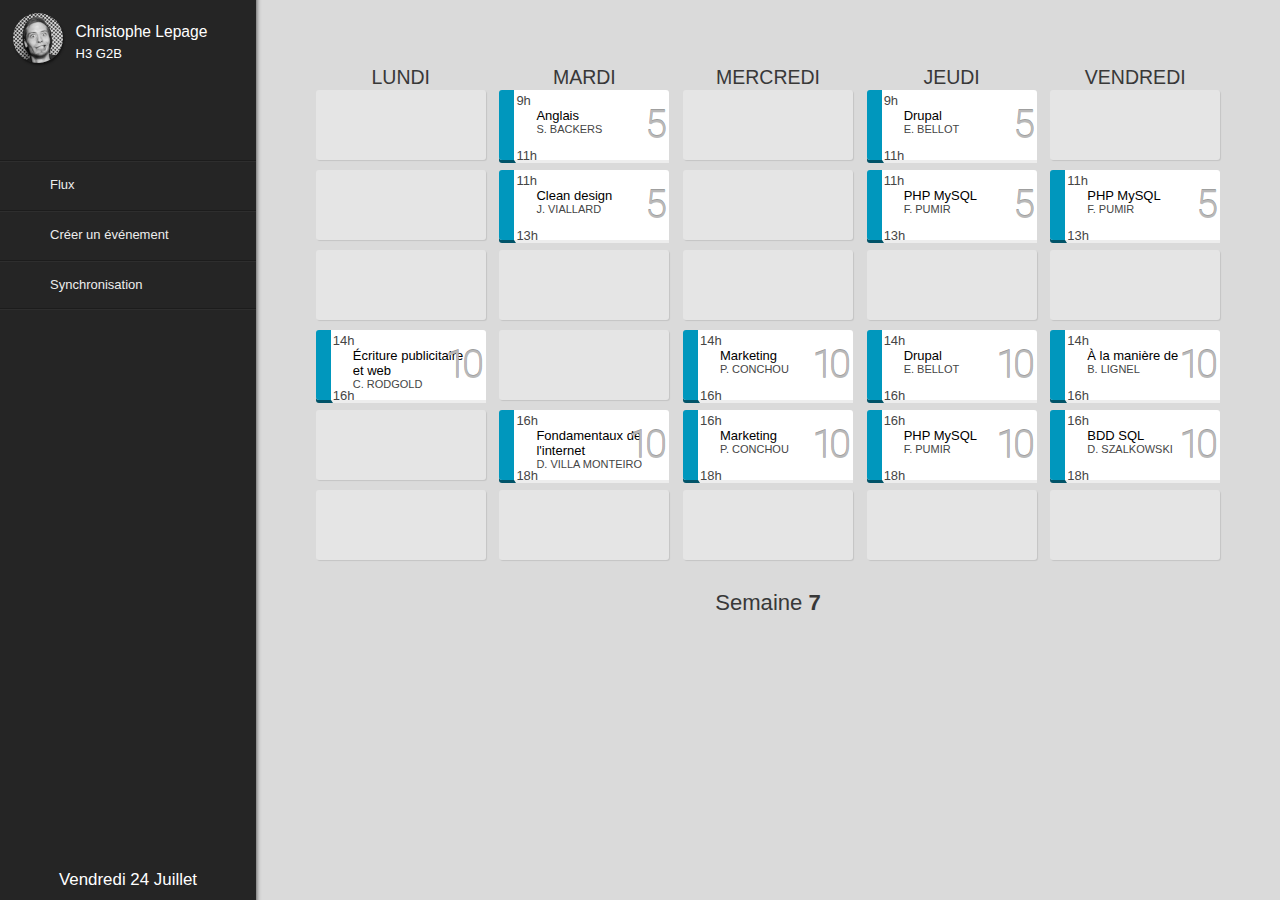
==== Live/index.html @ 9b77a420 "weather API" ====
<!DOCTYPE html>

<html lang="fr">
<head>
	<meta charset="UTF-8" />
	
	<title>Heti'cal</title>
	
	<meta name="description" content="">
	<meta name="robots" content="noindex, nofollow">
	<meta content="IE-edge" http-equiv="X-UA-Compatible">
	<meta name="viewport" content="width=device-width, initial-scale=1">

	<!--[if lt IE 9]>
	  <script src="//html5shiv.googlecode.com/svn/trunk/html5.js"></script>
	  <script>window.html5 || document.write('<script src="js/vendor/html5shiv.js"><\/script>')</script>
	<![endif]-->

	<link rel="icon" href="public/uploads/favicon.ico" />

	<!-- STYLESHEETS -->  
	<link href="public/css/reset.css" rel="stylesheet" type="text/css" /> 
	<link href="public/css/global.css" rel="stylesheet" type="text/css" />
	<link href='http://fonts.googleapis.com/css?family=Roboto:400,300,500,700' rel='stylesheet' type='text/css'>
    <!-- /STYLESHEETS -->
</head>
<body>
	<section class="leftContent">
		<header>
			<img src="public/uploads/pp.jpg" alt="pp" class="profilPic">
				<h1>Christophe Lepage</h1>
				<h2>H3 G2B</h2>
				<a href="#" class="settings">Profil</a>
		</header>
		<ul>
			<li>
				<a href="#">Flux</a>
				<div class="toggle">
					<div class="flux">
						<h1>Christophe Lepage à créé</h1>
						<q>« Cours du soir : Illustrator »</q>
						<p>Jeudi 18 février, à 18h</p>
					</div>
					<div class="flux">
						<h1>Johanna Pineau à créé</h1>
						<q>« Cours du soir : Illustrator »</q>
						<p>Jeudi 18 février, à 18h</p>
					</div>
					<div class="flux">
						<h1>Hugo Leloup à créé</h1>
						<q>« Cours du soir : Illustrator »</q>
						<p>Jeudi 18 février, à 18h</p>
					</div>
					<div class="flux">
						<h1>Christophe Lepage à créé</h1>
						<q>« Cours du soir : Illustrator »</q>
						<p>Jeudi 18 février, à 18h</p>
					</div>
				</div>
			</li>
			<li>
				<a href="#">Créer un événement</a>
				<div class="toggle">
				    <div class="event">
				        <form method="post" action="traitement.php">
				            <p>
				                <input type="date" name="date" id="date"/>
				                
				                <input type="text" name="nameEvent" id="nameEvent" placeholder="Nom de l'événement"/>
				                
				                <input type="text" name="group" id="group" placeholder="Groupes"/>
				                
				                <input type="text" name="hourly" id="hourly" placeholder="Horaires"/>

				                <input type="submit" value="+" />
				            </p>
				        </form>
				    </div>
				</div>
			</li>
			<li>
				<a href="#">Synchronisation</a>
				<div class="toggle">
					<div class="sync">
						<p>Tu peux garder ton planning à jour en le synchronisant automatiquement à ton calendrier Google</p>
						<a href="#">Sign in with Google</a>
					</div>
				</div>
			</li>
		</ul>
		<footer>
			<div id="weather"></div>
			<time>Dimanche 26 janvier</time>
		</footer>
	</section>
	<section class="rightContent">
		<ul>
			<li class="lundi">Lundi</li>
			<li></li>
			<li></li>
			<li></li>
			<li class="active">
					<time>14h</time>
						<div class="info">
							<h3>Écriture publicitaire et web</h3>
							<h4>C. Rodgold</h4>
						</div>
						<span class="room">10</span>
					<time>16h</time>
			</li>
			<li></li>
			<li></li>
		</ul>
		<ul>
			<li class="mardi">Mardi</li>
			<li class="active">
					<time>9h</time>
						<div class="info">
							<h3>Anglais</h3>
							<h4>S. Backers</h4>
						</div>
						<span class="room">5</span>
					<time>11h</time>
			</li>
			<li class="active">
					<time>11h</time>
						<div class="info">
							<h3>Clean design</h3>
							<h4>J. Viallard</h4>
						</div>
						<span class="room">5</span>
					<time>13h</time>
			</li>
			<li></li>
			<li></li>
			<li class="active">
					<time>16h</time>
						<div class="info">
							<h3>Fondamentaux de l'internet</h3>
							<h4>D. Villa Monteiro</h4>
						</div>
						<span class="room">10</span>
					<time>18h</time>
			</li>
			<li></li>
		</ul>
		<ul>
			<li class="mercredi">Mercredi</li>
			<li></li>
			<li></li>
			<li></li>
			<li class="active">
					<time>14h</time>
						<div class="info">
							<h3>Marketing</h3>
							<h4>P. Conchou</h4>
						</div>
						<span class="room">10</span>
					<time>16h</time>
			</li>
			<li class="active">
					<time>16h</time>
						<div class="info">
							<h3>Marketing</h3>
							<h4>P. Conchou</h4>
						</div>
						<span class="room">10</span>
					<time>18h</time>
			</li>
			<li></li>
		</ul>
		<ul>
			<li class="jeudi">Jeudi</li>
			<li class="active">
					<time>9h</time>
						<div class="info">
							<h3>Drupal</h3>
							<h4>E. Bellot</h4>
						</div>
						<span class="room">5</span>
					<time>11h</time>
			</li>
			<li class="active">
					<time>11h</time>
						<div class="info">
							<h3>PHP MySQL</h3>
							<h4>F. Pumir</h4>
						</div>
						<span class="room">5</span>
					<time>13h</time>
			</li>
			<li></li>
			<li class="active">
					<time>14h</time>
						<div class="info">
							<h3>Drupal</h3>
							<h4>E. Bellot</h4>
						</div>
						<span class="room">10</span>
					<time>16h</time>
			</li>
			<li class="active">
					<time>16h</time>
						<div class="info">
							<h3>PHP MySQL</h3>
							<h4>F. Pumir</h4>
						</div>
						<span class="room">10</span>
					<time>18h</time>
			</li>
			<li></li>
		</ul>
		<ul>
			<li class="vendredi">Vendredi</li>
			<li></li>
			<li class="active">
					<time>11h</time>
						<div class="info">
							<h3>PHP MySQL</h3>
							<h4>F. Pumir</h4>
						</div>
						<span class="room">5</span>
					<time>13h</time>
			</li>
			<li></li>
			<li class="active">
					<time>14h</time>
						<div class="info">
							<h3>À la manière de</h3>
							<h4>B. Lignel</h4>
						</div>
						<span class="room">10</span>
					<time>16h</time>
			</li>
			<li class="active">
					<time>16h</time>
						<div class="info">
							<h3>BDD SQL</h3>
							<h4>D. Szalkowski</h4>
						</div>
						<span class="room">10</span>
					<time>18h</time>
			</li>
			<li></li>
		</ul>
		
		<h2>Semaine <span>7</span></h2>
	</section>
	
<!-- SCRIPTS -->
<script src="public/js/libraries/jquery-1.11.0.min.js"></script>
<script src="public/js/libraries/jquery.simpleWeather.js"></script>
<script src="public/js/global.js"></script>
<!-- /SCRIPTS -->
</body>
</html>
---- Live/public/css/global.css ----
/* FONTS */

@font-face {
    font-family: 'weather';
    src: url('fonts/artill_clean_icons-webfont-webfont.eot');
    src: url('fonts/artill_clean_icons-webfont-webfont.eot?#iefix') format('embedded-opentype'),
         url('fonts/artill_clean_icons-webfont-webfont.woff') format('woff'),
         url('fonts/artill_clean_icons-webfont-webfont.ttf') format('truetype'),
         url('fonts/artill_clean_icons-webfont-webfont.svg#artill_clean_weather_iconsRg') format('svg');
    font-weight: normal;
    font-style: normal;

}

@font-face {
    font-family: 'museo_sans';
    src: url('fonts/museosans_100-webfont.eot');
    src: url('fonts/museosans_100-webfont.eot?#iefix') format('embedded-opentype'),
         url('fonts/museosans_100-webfont.woff') format('woff'),
         url('fonts/museosans_100-webfont.ttf') format('truetype'),
         url('fonts/museosans_100-webfont.svg#museo_sans100') format('svg');
    font-weight: 100;
    font-style: normal;

}

@font-face {
    font-family: 'museo_sans';
    src: url('fonts/museosans_300-webfont.eot');
    src: url('fonts/museosans_300-webfont.eot?#iefix') format('embedded-opentype'),
         url('fonts/museosans_300-webfont.woff') format('woff'),
         url('fonts/museosans_300-webfont.ttf') format('truetype'),
         url('fonts/museosans_300-webfont.svg#museo_sans300') format('svg');
    font-weight: 300;
    font-style: normal;

}

@font-face {
    font-family: 'museo_sans';
    src: url('fonts/museosans_500-webfont.eot');
    src: url('fonts/museosans_500-webfont.eot?#iefix') format('embedded-opentype'),
         url('fonts/museosans_500-webfont.woff') format('woff'),
         url('fonts/museosans_500-webfont.ttf') format('truetype'),
         url('fonts/museosans_500-webfont.svg#museo_sans500') format('svg');
    font-weight: 500;
    font-style: normal;

}

@font-face {
    font-family: 'museo_sans';
    src: url('fonts/museosans_700-webfont.eot');
    src: url('fonts/museosans_700-webfont.eot?#iefix') format('embedded-opentype'),
         url('fonts/museosans_700-webfont.woff') format('woff'),
         url('fonts/museosans_700-webfont.ttf') format('truetype'),
         url('fonts/museosans_700-webfont.svg#museo_sans700') format('svg');
    font-weight: 700;
    font-style: normal;

}

/* GLOBAL */

html {
	height: 100%;
}

body {
	font: 13px 'museo_sans', Verdana, sans-serif;
	color: #fff;
	height: 100%;
	background: #63b47a;
}

/* LEFT CONTENT */

.leftContent {
	position: fixed;
	left: 0;
	min-height: 100%;
	width: 20%;
	text-align: center;
	background: url('../img/pattern.png'), #252525;
}

/* HEADER */

header { 
	text-align: left;
}

header .profilPic {
	float: left;
	height: 50px;
	width: 50px;
	border-radius: 50%;
	margin: 0 5%;
	box-shadow: 1px 2px 2px 0px rgb(20,20,20);
}

.leftContent header {
	margin-top: 5%;
}

.leftContent h1 {
	font-size: 1.2em;
	padding-top: 10px;
	font-weight: 300;
}
	
.leftContent h2 {
	font-weight: 100;
	padding-top: 5px;
	text-transform: uppercase;
}

header a.settings {
	display: block;
	margin: -13px 0 0 130px;
	height: 12px;
	width: 13px;
	font-size: 0;
	background: url('../img/settings-icon.png');
}

	header a.settings:hover {
		opacity: 0.7;
	}

/* LEFT UL */

.leftContent ul {
	margin: 100px 0;
	text-align: left;
}

/* TOGGLE */

.leftContent ul .toggle {
	display: none;
	padding: 10px 10px;
	background: #1a1a1a;
	box-shadow: inset 0px 0px 10px 0px rgba(0,0,0,0.3);
	max-height: 200px;
	overflow: auto;
}

/* FLUX */

.leftContent ul .toggle .flux {
	font-weight: 300;
	text-align: center;
	background: #2a2a2a;
	border-radius: 3px;
	line-height: 25px;
	padding: 5px;
	margin: 10px 0;
}

	.flux h1 {
		font-size: 1em;
		padding-top: 0px;
	}

/* EVENT */

.event form {
	margin-left: 40px;
}

.event form input {
    display: block;
    width: 80%;
	color: #bfbfbf;
	background: none;
	border-style: none;
	border-top: none;
	border-left: none;
	border-right: none;
    margin-top: 15px;
    padding-bottom: 3px;
	border-bottom: 1px solid #bfbfbf;
}
.event form input:focus {
	outline: none;
	border-bottom: 1px solid #fff;
}

.event form input[type="submit"] { 
	font-weight: 700;
	font-size: 1.4em;
	text-align: center;
	margin: 20px 0 0 50px;
	display: block;
	height: 30px;
	line-height: 30px;
	width: 50px;
	border-radius: 5px;
	background: linear-gradient(to top, rgb(31,31,31) 0%, rgb(41,41,41) 100%);
	box-shadow: inset 0px 1px 1px 0px #2e2e2e;
	border: none;
	box-sizing:content-box;
}

	.event form input[type="submit"]:hover, .event form input[type="submit"]:focus { 
		outline: none;
		border: none;
	}

/* SYNCRO*/

.toggle .sync {
	font-weight: 300;
	line-height: 20px;
	text-align: center;
	padding: 0 20px;
}

.toggle .sync a {
	display: block;
	color: #fff;
	height: 30px;
	line-height: 30px;
	width: 90%;
	background: #dd4b39;
	border-radius: 3px;
	margin: 20px auto 0 auto;
}

/* LI */

.leftContent ul li:nth-child(1) {
	background: url('../img/broadcast-icon.png') 20px 14px no-repeat;
}

.leftContent ul li:nth-child(2) {
	background: url('../img/calendar-icon.png') 20px 14px no-repeat;
}

.leftContent ul li:nth-child(3) {
	background: url('../img/sync-icon.png') 20px 15px no-repeat;
}

.leftContent ul li {
	position: relative;
	min-height: 50px;
	line-height: 50px;
}

.leftContent ul li a {
	margin-left: 50px;
	color: #ededed;
	text-decoration: none;
}

		.leftContent li:before {
			position: absolute;
			top: 0;
			display: block;
			content: '';
			width: 100%;
			height: 1px;
			background: #1c1c1c;
			border-bottom: 1px solid #2e2e2e; 
		}

		.leftContent li:last-child:after {
			position: absolute;
			bottom: 0;
			display: block;
			content: '';
			width: 100%;
			height: 1px;
			background: #1c1c1c;
			border-bottom: 1px solid #2e2e2e; 
		}
	
/* FOOTER */

/* WEATHER */

footer {
	position: absolute;
	width: 100%;
	bottom: 10px;
}

.leftContent time {
	display: inline-block;
	font-size: 1.3em;
	font-weight: 300;
}

#weather i {
  color: #fff;
  font-family: 'weather';
  font-size: 5em;
  font-weight: normal;
  font-style: normal;
}

.icon-0:before { content: ":"; }
.icon-1:before { content: "p"; }
.icon-2:before { content: "S"; }
.icon-3:before { content: "Q"; }
.icon-4:before { content: "S"; }
.icon-5:before { content: "W"; }
.icon-6:before { content: "W"; }
.icon-7:before { content: "W"; }
.icon-8:before { content: "W"; }
.icon-9:before { content: "I"; }
.icon-10:before { content: "W"; }
.icon-11:before { content: "I"; }
.icon-12:before { content: "I"; }
.icon-13:before { content: "I"; }
.icon-14:before { content: "I"; }
.icon-15:before { content: "W"; }
.icon-16:before { content: "I"; }
.icon-17:before { content: "W"; }
.icon-18:before { content: "U"; }
.icon-19:before { content: "Z"; }
.icon-20:before { content: "Z"; }
.icon-21:before { content: "Z"; }
.icon-22:before { content: "Z"; }
.icon-23:before { content: "Z"; }
.icon-24:before { content: "E"; }
.icon-25:before { content: "E"; }
.icon-26:before { content: "3"; }
.icon-27:before { content: "a"; }
.icon-28:before { content: "A"; }
.icon-29:before { content: "a"; }
.icon-30:before { content: "A"; }
.icon-31:before { content: "6"; }
.icon-32:before { content: "1"; }
.icon-33:before { content: "6"; }
.icon-34:before { content: "1"; }
.icon-35:before { content: "W"; }
.icon-36:before { content: "1"; }
.icon-37:before { content: "S"; }
.icon-38:before { content: "S"; }
.icon-39:before { content: "S"; }
.icon-40:before { content: "M"; }
.icon-41:before { content: "W"; }
.icon-42:before { content: "I"; }
.icon-43:before { content: "W"; }
.icon-44:before { content: "a"; }
.icon-45:before { content: "S"; }
.icon-46:before { content: "U"; }
.icon-47:before { content: "S"; }

/* RIGHT CONTENT */

.rightContent {
	color: #383838;
	float: right;
	text-align: center;
	min-height: 100%;
	width: 80%;
	background: #dadada;
	box-shadow: inset 10px 0px 5px -10px rgba(0,0,0,0.8);
	/*
	background: url('../img/background.png') no-repeat center fixed;
	background-size: cover;
	*/
}

.rightContent ul {
	margin: 0 0 2% 0;
	width: 180px;
	display: inline-block;
	vertical-align: top;
}

.rightContent ul li:nth-child(1) {
	font-size: 1.5em;
	font-weight: 100;
	text-align: center;
	line-height: 135px;
	text-transform: uppercase;
	background: none;
	box-shadow: inherit;
}

.rightContent ul li {
	height: 70px;
	margin: 10px 5px;
	border-radius: 3px;
	background: rgba(255,255,255,0.3);
	box-shadow: 1px 1px 1px rgba(0,0,0,0.1);
	box-sizing: border-box;
}

.rightContent li.active { 
	position: relative;
	text-align: left;
	padding: 3px 17px;
	color: #454545;
	font-weight: 300;
	background: #fff;
	cursor: pointer;
	background: linear-gradient(to right, #0097bd 15px,#fff 15px);
	box-shadow: 0px 3px 0px #015368;
	border-bottom-right-radius: 0px;
}	

	.rightContent .active:after {
		position: absolute;
		bottom: -3px;
		left: 15px;
		content: '';
		display: block;
  	  	border-left: 2px solid #015368; 
  		border-top: 3px solid transparent; 
	}

	.rightContent .active:before {
		position: absolute;
		bottom: -3px;
		left: 15px;
		content: '';
		display: block;
		height: 3px;
		width: 155px;
  	  	background: #ededed;
  	  	border-bottom-right-radius: 0px;
	}


/*	
	.rightContent .active:before {
		position: absolute;
		top: 0;
		left: 0;
		content: '';
		display: block;
		height: 100%;
		width: 15px;
		background: #0097bd;
		border-top-left-radius: 3px;
	}

	.rightContent .active:after {
		position: absolute;
		bottom: -3px;
		left: 2px;
		content: '';
		display: block;
		height: 3px;
		width: 98%;
	    background: linear-gradient(to right, #015368 15px,#dedede 15px);
	    box-shadow: 1px 1px 1px rgba(0,0,0,0.1);
		-webkit-transform: skewX(45deg);	
	}
*/

.rightContent li.active .info {
	display: block;
	height: 40px;
}

.rightContent li.active h3 {
		color: #000;
		margin: 0 0 0 20px;
}
	
.rightContent li.active h4 {
		font-size: 11px;
		color: #454545;
		text-transform: uppercase;
		margin: 0 0 0 20px;
}

.rightContent .room {
		position: absolute;
		right: 7px;
		bottom: 0;
		color: #b9b9b9;
		font: 40px 'Roboto', Verdana, sans-serif;
		font-weight: 300;
		text-shadow: 0px -1px 0px rgba(0, 0, 0, 0.40);
		line-height: 70px;
		letter-spacing: -5px;
}
	
.rightContent h2 {
	font-size: 1.7em;
	font-weight: 300;
}

	.rightContent h2 span {
		font-weight: 700;
	}

/* SELECTED DAY */
	
.rightContent ul li:nth-child(1).selected {
	font-weight: 300;
}

/* LOGIN PAGE */

.loginPage form {
	height: 200px;
	width: 30%;
	min-width: 300px;
	position: absolute;
	left: 0; right: 0; top: 0; bottom: 0;
	margin: auto auto;
	border-radius: 5px;
	background: #fff; 
	box-shadow:15px 15px 0px rgba(0,0,0,.1);
}

.loginPage form input {
	display: block;
	margin: 20px auto;
	padding-left: 10px;
	height: 30px;
	width: 90%;
	color: #888;
	border: none;
	border-radius: 5px;
	background: #dedede;
}

.loginPage form input[type="submit"] {
	font-size :1.2em;
  	color: #fff;
  	text-shadow: 1px 1px 0px rgba(0,0,0,.1);
	height: 50px;
	line-height: 50px;
	border: none;
  	border-radius: 5px;
 	background :#f26964;
  	box-shadow: 0px 3px 0px #c1524e;
}

	.loginPage form input[type="submit"]:hover {
		margin-top: 22px;
		box-shadow: 0px 1px 0px #c1524e;
	} 

/* MEDIA QUERIES */

@media screen and (max-width: 1045px) {

	.leftContent {
		width: 6%;
		min-width: 60px;
	}
	
	.rightContent {
		width: 94%;
	}
	
	header h1, header h2, header a, .leftContent time {
		display: none;
	}
	
	header {
		border: none;
	}
	
}
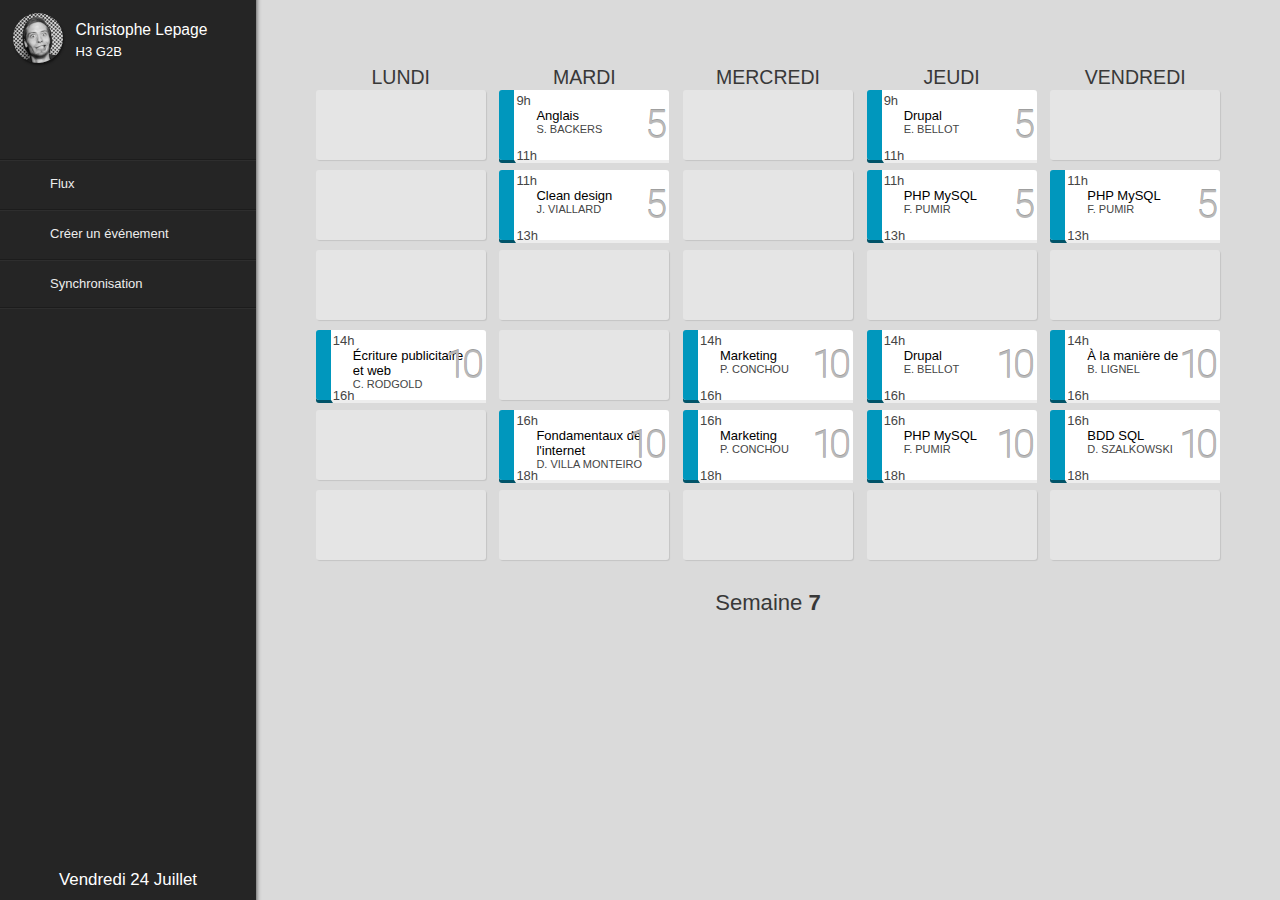
==== commit a3c6f348: "modif' toggle" ====
--- a/Live/index.html
+++ b/Live/index.html
@@ -28,34 +28,35 @@
 	<section class="leftContent">
 		<header>
 			<img src="public/uploads/pp.jpg" alt="pp" class="profilPic">
-				<h1>Christophe Lepage</h1>
-				<h2>H3 G2B</h2>
-				<a href="#" class="settings">Profil</a>
+				<a href="#" class="settings"><h1>Christophe Lepage</h1>
+				<h2>H3 G2B</h2></a>
 		</header>
 		<ul>
 			<li>
 				<a href="#">Flux</a>
 				<div class="toggle">
-					<div class="flux">
-						<h1>Christophe Lepage à créé</h1>
-						<q>« Cours du soir : Illustrator »</q>
-						<p>Jeudi 18 février, à 18h</p>
-					</div>
-					<div class="flux">
-						<h1>Johanna Pineau à créé</h1>
-						<q>« Cours du soir : Illustrator »</q>
-						<p>Jeudi 18 février, à 18h</p>
-					</div>
-					<div class="flux">
-						<h1>Hugo Leloup à créé</h1>
-						<q>« Cours du soir : Illustrator »</q>
-						<p>Jeudi 18 février, à 18h</p>
-					</div>
-					<div class="flux">
-						<h1>Christophe Lepage à créé</h1>
-						<q>« Cours du soir : Illustrator »</q>
-						<p>Jeudi 18 février, à 18h</p>
-					</div>
+					<ul class="flux">
+						<li>
+							<h1>Christophe Lepage à créé</h1>
+							<q>« Cours du soir : Illustrator »</q>
+							<p>Jeudi 18 février, à 18h</p>
+						</li>
+						<li>
+							<h1>Johanna Pineau à créé</h1>
+							<q>« Cours du soir : Illustrator »</q>
+							<p>Jeudi 18 février, à 18h</p>
+						</li>
+						<li>
+							<h1>Hugo Leloup à créé</h1>
+							<q>« Cours du soir : Illustrator »</q>
+							<p>Jeudi 18 février, à 18h</p>
+						</li>
+						<li>
+							<h1>Christophe Lepage à créé</h1>
+							<q>« Cours du soir : Illustrator »</q>
+							<p>Jeudi 18 février, à 18h</p>
+						</li>
+					</ul>
 				</div>
 			</li>
 			<li>
--- a/Live/public/css/global.css
+++ b/Live/public/css/global.css
@@ -105,7 +105,7 @@
 
 .leftContent h1 {
 	font-size: 1.2em;
-	padding-top: 10px;
+	padding-top: 8px;
 	font-weight: 300;
 }
 	
@@ -116,16 +116,13 @@
 }
 
 header a.settings {
-	display: block;
-	margin: -13px 0 0 130px;
-	height: 12px;
-	width: 13px;
-	font-size: 0;
-	background: url('../img/settings-icon.png');
+	display: inline-block;
+	color: #fff;
+	text-decoration: none;
 }
 
 	header a.settings:hover {
-		opacity: 0.7;
+		background: url('../img/settings-icon.png') 58px 31px no-repeat;
 	}
 
 /* LEFT UL */
@@ -139,7 +136,7 @@
 
 .leftContent ul .toggle {
 	display: none;
-	padding: 10px 10px;
+	padding: 10px 10px 10px 10px;
 	background: #1a1a1a;
 	box-shadow: inset 0px 0px 10px 0px rgba(0,0,0,0.3);
 	max-height: 200px;
@@ -149,6 +146,10 @@
 /* FLUX */
 
 .leftContent ul .toggle .flux {
+	margin: 0;
+} 
+
+.leftContent ul .toggle .flux li {
 	font-weight: 300;
 	text-align: center;
 	background: #2a2a2a;
@@ -156,29 +157,43 @@
 	line-height: 25px;
 	padding: 5px;
 	margin: 10px 0;
-}
-
-	.flux h1 {
+	z-index: 5;
+}
+
+	.flux li h1 {
 		font-size: 1em;
 		padding-top: 0px;
 	}
 
+.leftContent ul li:first-child .toggle:after {
+	position: absolute;
+	bottom: 0;
+	left: 0;
+	display: block;
+	content: '';
+	height: 50px;
+	width: 100%;
+	background: linear-gradient(to bottom, rgba(26,26,26,0.0) 0%,rgba(26,26,26,1) 100%); 
+	z-index: 15;
+}
+
 /* EVENT */
 
 .event form {
-	margin-left: 40px;
+	width: 70%;
+	margin: 0 auto;
 }
 
 .event form input {
     display: block;
-    width: 80%;
+    width: 100%;
 	color: #bfbfbf;
 	background: none;
 	border-style: none;
 	border-top: none;
 	border-left: none;
 	border-right: none;
-    margin-top: 15px;
+    margin: 15px auto 0 auto;
     padding-bottom: 3px;
 	border-bottom: 1px solid #bfbfbf;
 }
@@ -190,8 +205,7 @@
 .event form input[type="submit"] { 
 	font-weight: 700;
 	font-size: 1.4em;
-	text-align: center;
-	margin: 20px 0 0 50px;
+	margin: 20px auto 0 auto;
 	display: block;
 	height: 30px;
 	line-height: 30px;
@@ -276,6 +290,10 @@
 			border-bottom: 1px solid #2e2e2e; 
 		}
 	
+		.flux li:after, .flux li:before, .flux li:last-child:after  {
+			display: none;
+		}
+
 /* FOOTER */
 
 /* WEATHER */
@@ -550,12 +568,20 @@
 		min-width: 60px;
 	}
 	
+	.leftContent ul li {
+		font-size: 0;
+	}
+
 	.rightContent {
 		width: 94%;
 	}
 	
-	header h1, header h2, header a, .leftContent time {
+	header h1, header h2, header a.settings, .leftContent time {
 		display: none;
+	}
+
+	header .profilPic { 
+		margin-top: 10px;
 	}
 	
 	header {
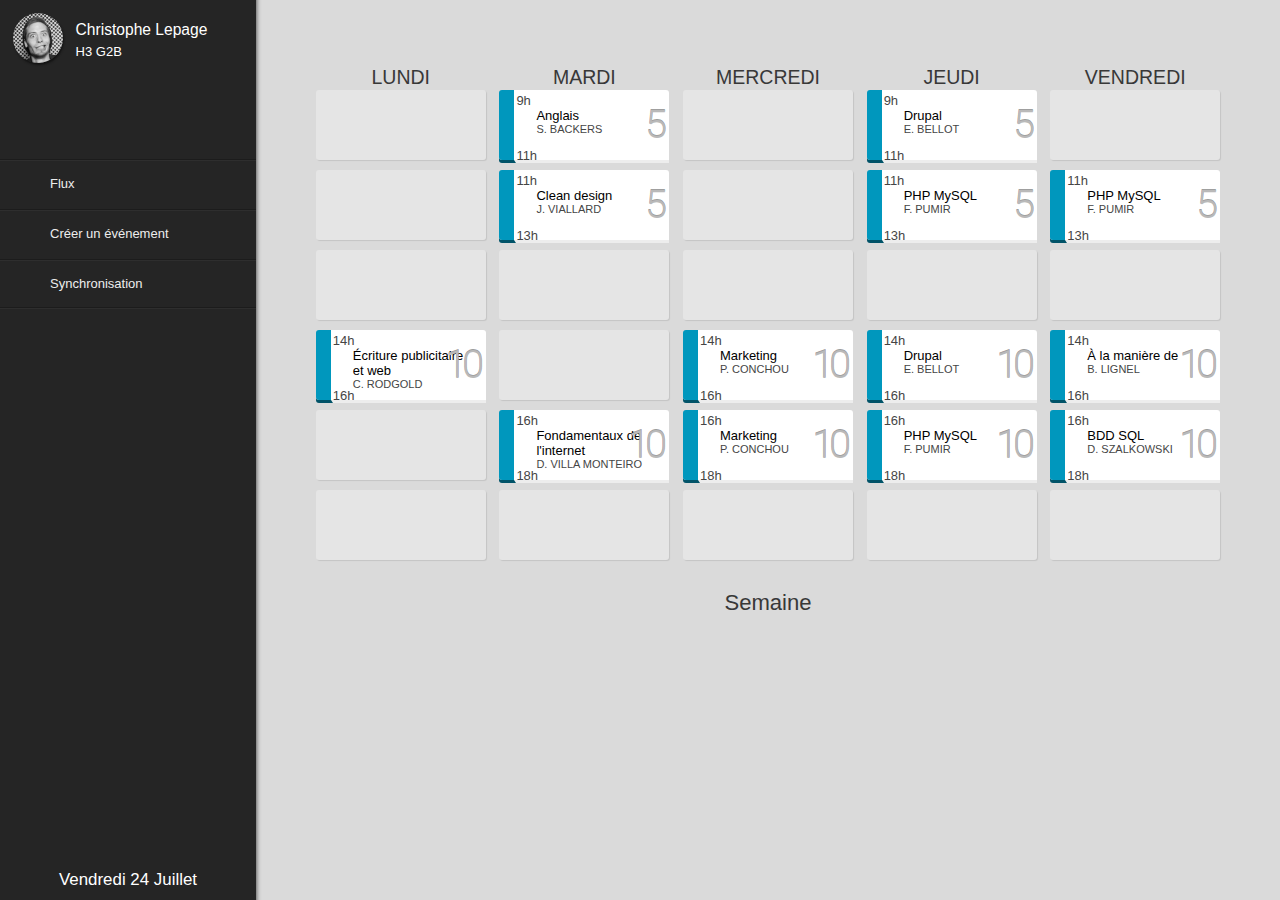
==== commit 9fc03f4a: "FIX form" ====
--- a/Live/index.html
+++ b/Live/index.html
@@ -31,64 +31,66 @@
 				<a href="#" class="settings"><h1>Christophe Lepage</h1>
 				<h2>H3 G2B</h2></a>
 		</header>
-		<ul>
-			<li>
-				<a href="#">Flux</a>
-				<div class="toggle">
-					<ul class="flux">
-						<li>
-							<h1>Christophe Lepage à créé</h1>
-							<q>« Cours du soir : Illustrator »</q>
-							<p>Jeudi 18 février, à 18h</p>
-						</li>
-						<li>
-							<h1>Johanna Pineau à créé</h1>
-							<q>« Cours du soir : Illustrator »</q>
-							<p>Jeudi 18 février, à 18h</p>
-						</li>
-						<li>
-							<h1>Hugo Leloup à créé</h1>
-							<q>« Cours du soir : Illustrator »</q>
-							<p>Jeudi 18 février, à 18h</p>
-						</li>
-						<li>
-							<h1>Christophe Lepage à créé</h1>
-							<q>« Cours du soir : Illustrator »</q>
-							<p>Jeudi 18 février, à 18h</p>
-						</li>
-					</ul>
-				</div>
-			</li>
-			<li>
-				<a href="#">Créer un événement</a>
-				<div class="toggle">
-				    <div class="event">
-				        <form method="post" action="traitement.php">
-				            <p>
-				                <input type="date" name="date" id="date"/>
-				                
-				                <input type="text" name="nameEvent" id="nameEvent" placeholder="Nom de l'événement"/>
-				                
-				                <input type="text" name="group" id="group" placeholder="Groupes"/>
-				                
-				                <input type="text" name="hourly" id="hourly" placeholder="Horaires"/>
-
-				                <input type="submit" value="+" />
-				            </p>
-				        </form>
-				    </div>
-				</div>
-			</li>
-			<li>
-				<a href="#">Synchronisation</a>
-				<div class="toggle">
-					<div class="sync">
-						<p>Tu peux garder ton planning à jour en le synchronisant automatiquement à ton calendrier Google</p>
-						<a href="#">Sign in with Google</a>
+		<nav>
+			<ul>
+				<li>
+					<a href="#">Flux</a>
+					<div class="toggle">
+						<ul class="flux">
+							<li>
+								<h1>Christophe Lepage à créé</h1>
+								<q>« Cours du soir : Illustrator »</q>
+								<p>Jeudi 18 février, à 18h</p>
+							</li>
+							<li>
+								<h1>Johanna Pineau à créé</h1>
+								<q>« Cours du soir : Illustrator »</q>
+								<p>Jeudi 18 février, à 18h</p>
+							</li>
+							<li>
+								<h1>Hugo Leloup à créé</h1>
+								<q>« Cours du soir : Illustrator »</q>
+								<p>Jeudi 18 février, à 18h</p>
+							</li>
+							<li>
+								<h1>Christophe Lepage à créé</h1>
+								<q>« Cours du soir : Illustrator »</q>
+								<p>Jeudi 18 février, à 18h</p>
+							</li>
+						</ul>
 					</div>
-				</div>
-			</li>
-		</ul>
+				</li>
+				<li>
+					<a href="#">Créer un événement</a>
+					<div class="toggle">
+					    <div class="event">
+					        <form method="post" action="traitement.php">
+					            <p>
+					                <input type="date" name="date" id="date"/>
+					                
+					                <input type="text" name="nameEvent" id="nameEvent" placeholder="Nom de l'événement"/>
+					                
+					                <input type="text" name="group" id="group" placeholder="Groupes"/>
+					                
+					                <input type="text" name="hourly" id="hourly" placeholder="Horaires"/>
+
+					                <input type="submit" value="+" />
+					            </p>
+					        </form>
+					    </div>
+					</div>
+				</li>
+				<li>
+					<a href="#">Synchronisation</a>
+					<div class="toggle">
+						<div class="sync">
+							<p>Tu peux garder ton planning à jour en le synchronisant automatiquement à ton calendrier Google</p>
+							<a href="#">Sign in with Google</a>
+						</div>
+					</div>
+				</li>
+			</ul>
+		</nav>
 		<footer>
 			<div id="weather"></div>
 			<time>Dimanche 26 janvier</time>
@@ -245,7 +247,7 @@
 			<li></li>
 		</ul>
 		
-		<h2>Semaine <span>7</span></h2>
+		<h2>Semaine</h2>
 	</section>
 	
 <!-- SCRIPTS -->
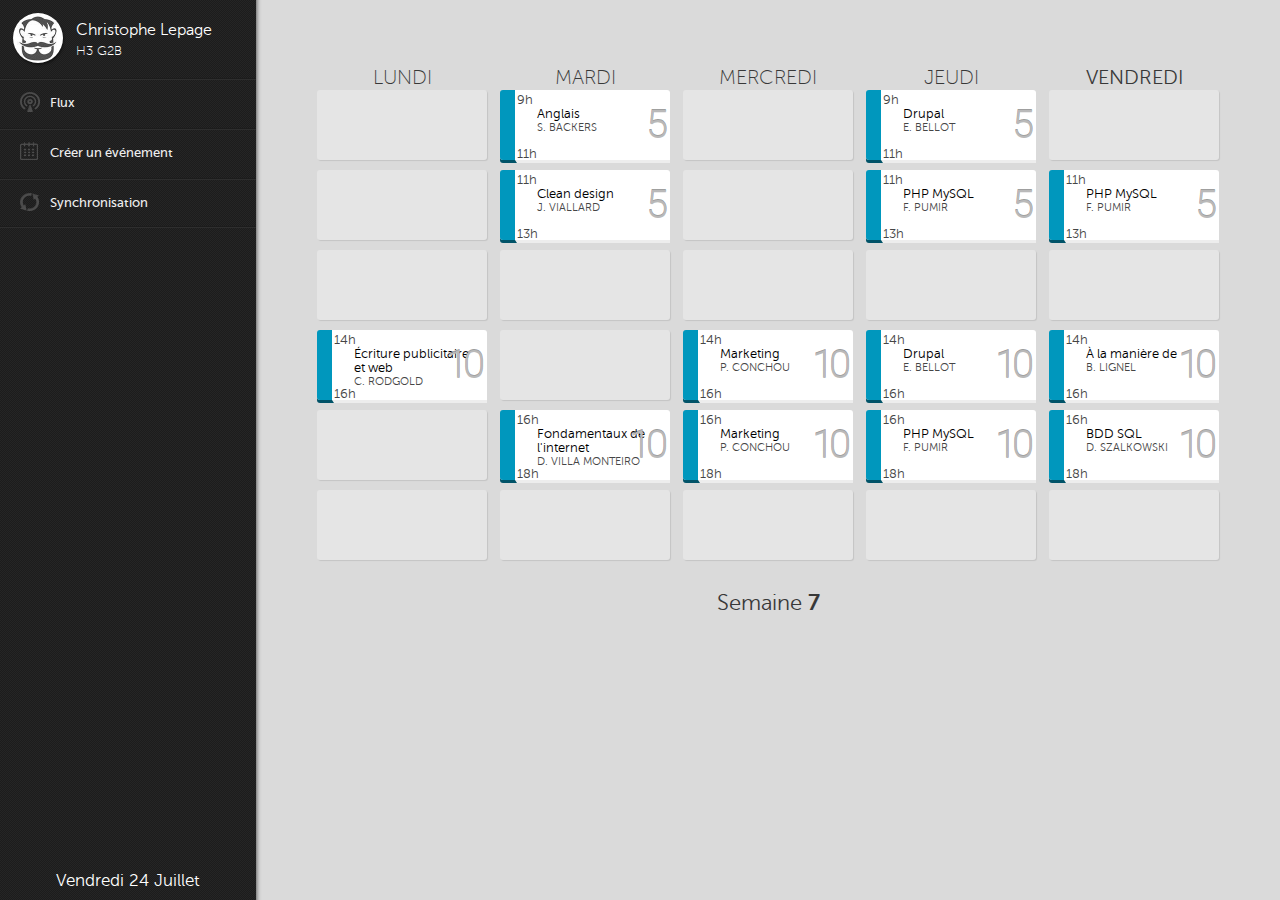
==== commit 6932f0df: "Fix CSS" ====
--- a/Live/index.html
+++ b/Live/index.html
@@ -27,7 +27,7 @@
 <body>
 	<section class="leftContent">
 		<header>
-			<img src="public/uploads/pp.jpg" alt="pp" class="profilPic">
+			<img src="public/uploads/default_pp_M.jpg" alt="pp" class="profilPic">
 				<a href="#" class="settings"><h1>Christophe Lepage</h1>
 				<h2>H3 G2B</h2></a>
 		</header>
@@ -247,12 +247,13 @@
 			<li></li>
 		</ul>
 		
-		<h2>Semaine</h2>
+		<h2>Semaine	<span>7</span></h2>
 	</section>
 	
 <!-- SCRIPTS -->
 <script src="public/js/libraries/jquery-1.11.0.min.js"></script>
-<script src="public/js/libraries/jquery.simpleWeather.js"></script>
+<script src="public/js/libraries/jquery.simpleWeather.js"></script
+<script src="public/js/libraries/jquery.500px.js"></script>
 <script src="public/js/global.js"></script>
 <!-- /SCRIPTS -->
 </body>
--- a/Live/public/css/global.css
+++ b/Live/public/css/global.css
@@ -92,8 +92,8 @@
 
 header .profilPic {
 	float: left;
-	height: 50px;
-	width: 50px;
+	max-height: 50px;
+	max-width: 50px;
 	border-radius: 50%;
 	margin: 0 5%;
 	box-shadow: 1px 2px 2px 0px rgb(20,20,20);
@@ -128,7 +128,7 @@
 /* LEFT UL */
 
 .leftContent ul {
-	margin: 100px 0;
+	margin: 20px 0;
 	text-align: left;
 }
 
@@ -139,7 +139,7 @@
 	padding: 10px 10px 10px 10px;
 	background: #1a1a1a;
 	box-shadow: inset 0px 0px 10px 0px rgba(0,0,0,0.3);
-	max-height: 200px;
+	max-height: 300px;
 	overflow: auto;
 }
 
@@ -154,7 +154,7 @@
 	text-align: center;
 	background: #2a2a2a;
 	border-radius: 3px;
-	line-height: 25px;
+	line-height: 20px;
 	padding: 5px;
 	margin: 10px 0;
 	z-index: 5;
@@ -303,6 +303,19 @@
 	width: 100%;
 	bottom: 10px;
 }
+
+footer small {
+	margin-left: 1%;
+	font-weight: 100;
+}
+
+	footer small span {
+		text-transform: uppercase;
+	}
+
+		footer small span strong {
+			font-weight: 500;
+		}
 
 .leftContent time {
 	display: inline-block;
@@ -518,6 +531,11 @@
 
 /* LOGIN PAGE */
 
+.loginPage h1 {
+	text-align: center;
+	text-transform: uppercase;
+}
+
 .loginPage form {
 	height: 200px;
 	width: 30%;
@@ -568,7 +586,8 @@
 		min-width: 60px;
 	}
 	
-	.leftContent ul li {
+	.leftContent ul {
+		margin: 80px 0;
 		font-size: 0;
 	}
 
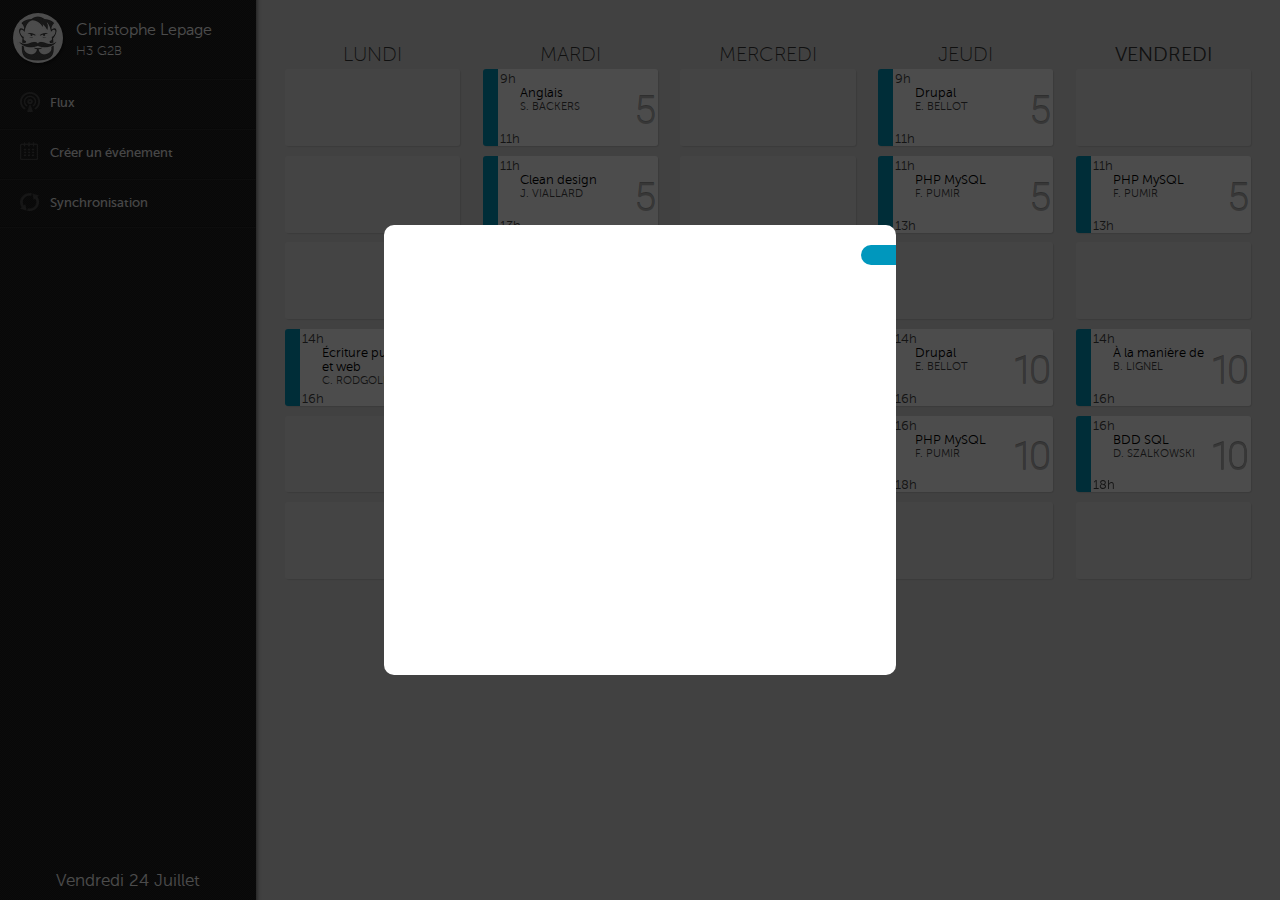
==== commit cb1ee45d: "fix popin" ====
--- a/Live/index.html
+++ b/Live/index.html
@@ -250,10 +250,16 @@
 		<h2>Semaine	<span>7</span></h2>
 	</section>
 	
+    <section id="popin" class="close">
+	    <div class="popinBloc">
+		    <a href="#" class="close">Fermer</a>
+		    <div id="edit"></div>
+	    </div>
+    </section>
+	
 <!-- SCRIPTS -->
 <script src="public/js/libraries/jquery-1.11.0.min.js"></script>
-<script src="public/js/libraries/jquery.simpleWeather.js"></script
-<script src="public/js/libraries/jquery.500px.js"></script>
+<script src="public/js/libraries/jquery.simpleWeather.js"></script>
 <script src="public/js/global.js"></script>
 <!-- /SCRIPTS -->
 </body>
--- a/Live/public/css/global.css
+++ b/Live/public/css/global.css
@@ -70,7 +70,7 @@
 	font: 13px 'museo_sans', Verdana, sans-serif;
 	color: #fff;
 	height: 100%;
-	background: #63b47a;
+	background: #dadada;
 }
 
 /* LEFT CONTENT */
@@ -130,6 +130,12 @@
 .leftContent ul {
 	margin: 20px 0;
 	text-align: left;
+}
+
+.leftContent ul li a {
+	display: inline-block;
+	height: 50px;
+	width: 75%;
 }
 
 /* TOGGLE */
@@ -214,7 +220,9 @@
 	background: linear-gradient(to top, rgb(31,31,31) 0%, rgb(41,41,41) 100%);
 	box-shadow: inset 0px 1px 1px 0px #2e2e2e;
 	border: none;
-	box-sizing:content-box;
+	-webkit-box-sizing: content-box;
+	   -moz-box-sizing: content-box;
+	        box-sizing: content-box;  
 }
 
 	.event form input[type="submit"]:hover, .event form input[type="submit"]:focus { 
@@ -388,38 +396,37 @@
 	text-align: center;
 	min-height: 100%;
 	width: 80%;
-	background: #dadada;
 	box-shadow: inset 10px 0px 5px -10px rgba(0,0,0,0.8);
-	/*
-	background: url('../img/background.png') no-repeat center fixed;
-	background-size: cover;
-	*/
 }
 
 .rightContent ul {
 	margin: 0 0 2% 0;
-	width: 180px;
+	min-width: 180px;
+	width: 19%;
 	display: inline-block;
 	vertical-align: top;
 }
 
 .rightContent ul li:nth-child(1) {
+	height: 50px;
 	font-size: 1.5em;
 	font-weight: 100;
 	text-align: center;
-	line-height: 135px;
+	line-height: 90px;
 	text-transform: uppercase;
 	background: none;
 	box-shadow: inherit;
 }
 
 .rightContent ul li {
-	height: 70px;
-	margin: 10px 5px;
+	height: 6vw;
+	margin: 5% 5%;
 	border-radius: 3px;
 	background: rgba(255,255,255,0.3);
 	box-shadow: 1px 1px 1px rgba(0,0,0,0.1);
-	box-sizing: border-box;
+	-webkit-box-sizing: border-box;
+	   -moz-box-sizing: border-box;
+	        box-sizing: border-box;
 }
 
 .rightContent li.active { 
@@ -431,10 +438,11 @@
 	background: #fff;
 	cursor: pointer;
 	background: linear-gradient(to right, #0097bd 15px,#fff 15px);
-	box-shadow: 0px 3px 0px #015368;
-	border-bottom-right-radius: 0px;
+/*	box-shadow: 0px 3px 0px #015368;
+	border-bottom-right-radius: 0px;*/
 }	
 
+/*
 	.rightContent .active:after {
 		position: absolute;
 		bottom: -3px;
@@ -452,10 +460,10 @@
 		content: '';
 		display: block;
 		height: 3px;
-		width: 155px;
+		min-width: 92%;
   	  	background: #ededed;
   	  	border-bottom-right-radius: 0px;
-	}
+	}*/
 
 
 /*	
@@ -485,9 +493,9 @@
 	}
 */
 
-.rightContent li.active .info {
-	display: block;
-	height: 40px;
+.rightContent li.active time:nth-of-type(2) {
+	position: absolute;
+	bottom: 0;
 }
 
 .rightContent li.active h3 {
@@ -577,6 +585,58 @@
 		box-shadow: 0px 1px 0px #c1524e;
 	} 
 
+/* POPIN */
+
+#popin {
+	position: absolute;
+	height: 100%;
+	width: 100%;
+	background: rgba(0,0,0,0.7);
+}
+
+#popin .popinBloc {
+	position: absolute;
+	height: 50%;
+	width: 40%;
+	top: 0; bottom: 0; left: 0; right: 0;
+	margin: auto auto;
+	border-radius: 10px;
+	background: #fff;
+}
+
+.popinBloc a.close {
+	display: block;
+	height: 20px;
+	width: 35px;
+	font-size: 0;
+	float: right;
+	margin: 20px 0 0 0;
+	border-bottom-left-radius: 15px;
+	border-top-left-radius: 15px;
+	background: #0097bd;
+}
+
+.popinBloc a.close:after {
+	content: '';
+	display: block;
+	height: 10px;
+	width: 10px;
+	margin: 5px 0 0 8px;
+	background: url('../img/cross.png') no-repeat;
+	-webkit-transition:all .2s ease-out;
+	   -moz-transition:all .2s ease-out;
+	     -o-transition:all .2s ease-out;
+	        transition:all .2s ease-out;
+
+}
+
+	.edit a:hover:after {
+		-webkit-transform: rotate(180deg);
+		   -moz-transform: rotate(180deg);
+			 -o-transform: rotate(180deg);
+			 	transform: rotate(180deg);
+	}
+
 /* MEDIA QUERIES */
 
 @media screen and (max-width: 1045px) {
@@ -590,7 +650,11 @@
 		margin: 80px 0;
 		font-size: 0;
 	}
-
+	
+	.leftContent ul li a {
+		display: none;
+	}
+	
 	.rightContent {
 		width: 94%;
 	}
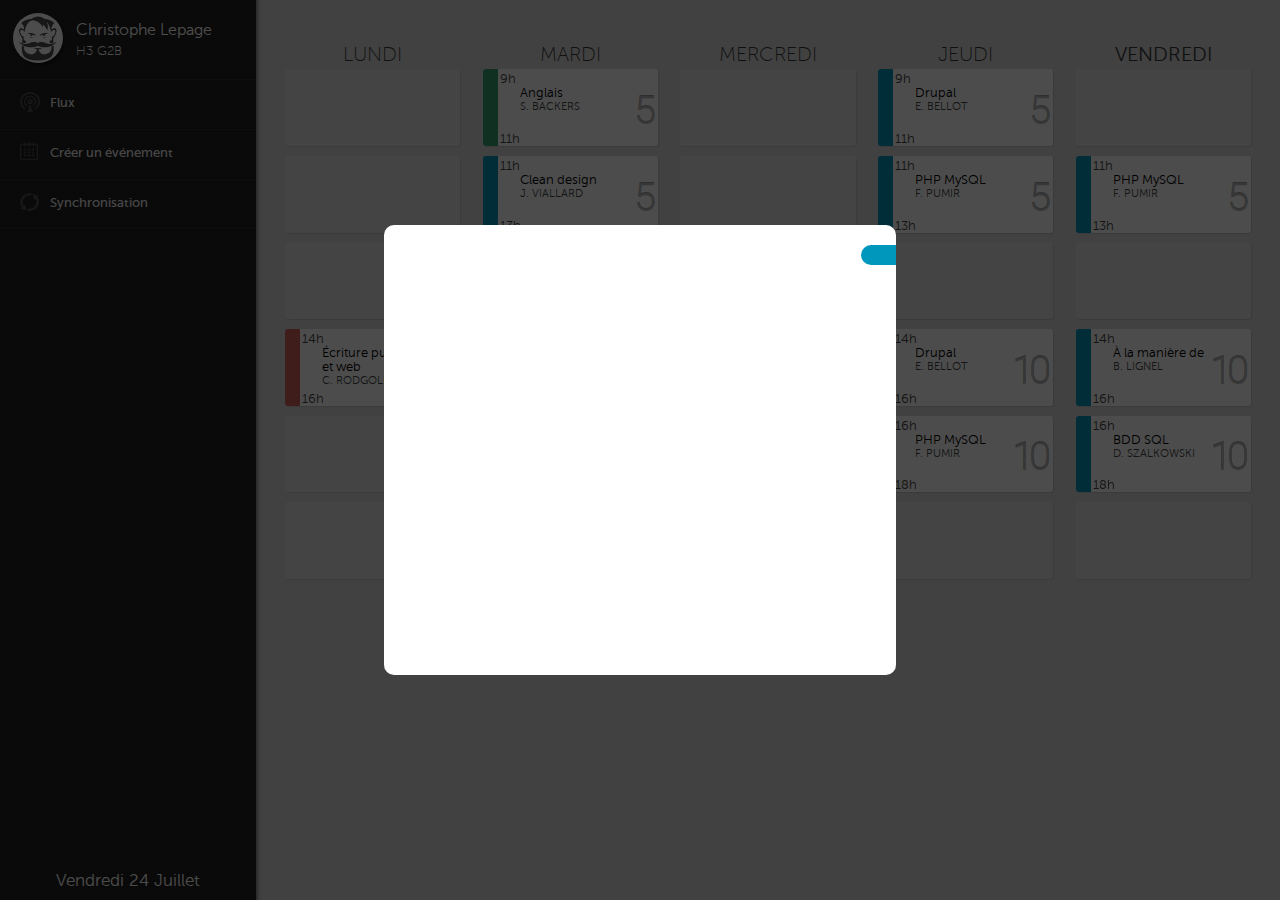
==== commit 559657e6: "Class event" ====
--- a/Live/index.html
+++ b/Live/index.html
@@ -102,13 +102,14 @@
 			<li></li>
 			<li></li>
 			<li></li>
-			<li class="active">
+			<li class="active obligatory">
 					<time>14h</time>
 						<div class="info">
 							<h3>Écriture publicitaire et web</h3>
 							<h4>C. Rodgold</h4>
 						</div>
 						<span class="room">10</span>
+						<a href="#" class="edit">Edit</a>
 					<time>16h</time>
 			</li>
 			<li></li>
@@ -116,7 +117,7 @@
 		</ul>
 		<ul>
 			<li class="mardi">Mardi</li>
-			<li class="active">
+			<li class="active optional">
 					<time>9h</time>
 						<div class="info">
 							<h3>Anglais</h3>
--- a/Live/public/css/global.css
+++ b/Live/public/css/global.css
@@ -442,6 +442,14 @@
 	border-bottom-right-radius: 0px;*/
 }	
 
+.rightContent li.obligatory {
+	background: linear-gradient(to right, #d46159 15px,#fff 15px);
+}
+
+.rightContent li.optional {
+	background: linear-gradient(to right, #36a271 15px,#fff 15px);
+}
+
 /*
 	.rightContent .active:after {
 		position: absolute;
@@ -521,6 +529,21 @@
 		line-height: 70px;
 		letter-spacing: -5px;
 }
+
+.rightContent ul li a {
+	font-size: 0;
+}
+
+.rightContent ul li:hover a {
+	font-size: 0;
+	display: block;
+	position: absolute;
+	top: 5px;
+	right: 5px;
+	height: 12px;
+	width: 13px;
+	background: url('../img/settings-icon.png') no-repeat;
+}
 	
 .rightContent h2 {
 	font-size: 1.7em;
@@ -537,53 +560,71 @@
 	font-weight: 300;
 }
 
+
 /* LOGIN PAGE */
 
-.loginPage h1 {
-	text-align: center;
-	text-transform: uppercase;
-}
-
-.loginPage form {
-	height: 200px;
-	width: 30%;
+.loginPage {
+	height: 280px;
+	width: 25%;
 	min-width: 300px;
 	position: absolute;
 	left: 0; right: 0; top: 0; bottom: 0;
 	margin: auto auto;
-	border-radius: 5px;
-	background: #fff; 
-	box-shadow:15px 15px 0px rgba(0,0,0,.1);
+}
+
+.loginPage h1 {
+	text-align: center;
+	text-transform: uppercase;
+	font-size: 4em;
+	font-weight: 100;
+	margin-bottom: 10%;
+}
+
+	.loginPage h1 span {
+		font-weight: 700;
+	}
+
+.loginPage label {
+	text-transform: uppercase;
+	font-weight: 300;
 }
 
 .loginPage form input {
 	display: block;
-	margin: 20px auto;
+	margin: 10px auto;
 	padding-left: 10px;
-	height: 30px;
-	width: 90%;
+	height: 35px;
+	width: 100%;
 	color: #888;
 	border: none;
 	border-radius: 5px;
 	background: #dedede;
+	box-shadow: inset 1px 1px 1px 0px #656565; 
+	-webkit-box-sizing: border-box;
+	   -moz-box-sizing: border-box;
+	        box-sizing: border-box;   
 }
 
 .loginPage form input[type="submit"] {
 	font-size :1.2em;
   	color: #fff;
+  	text-transform: uppercase;
+  	font-weight: 300;
   	text-shadow: 1px 1px 0px rgba(0,0,0,.1);
 	height: 50px;
-	line-height: 50px;
 	border: none;
   	border-radius: 5px;
- 	background :#f26964;
-  	box-shadow: 0px 3px 0px #c1524e;
+ 	background: #4a9041;
+  	box-shadow: 0px 3px 0px #396e00;
+  	-webkit-appearance: none;
+       -moz-appearance: none;
 }
 
 	.loginPage form input[type="submit"]:hover {
-		margin-top: 22px;
-		box-shadow: 0px 1px 0px #c1524e;
+		margin-top: 12px;
+		box-shadow: 0px 1px 0px #396e00;
 	} 
+
 
 /* POPIN */
 
